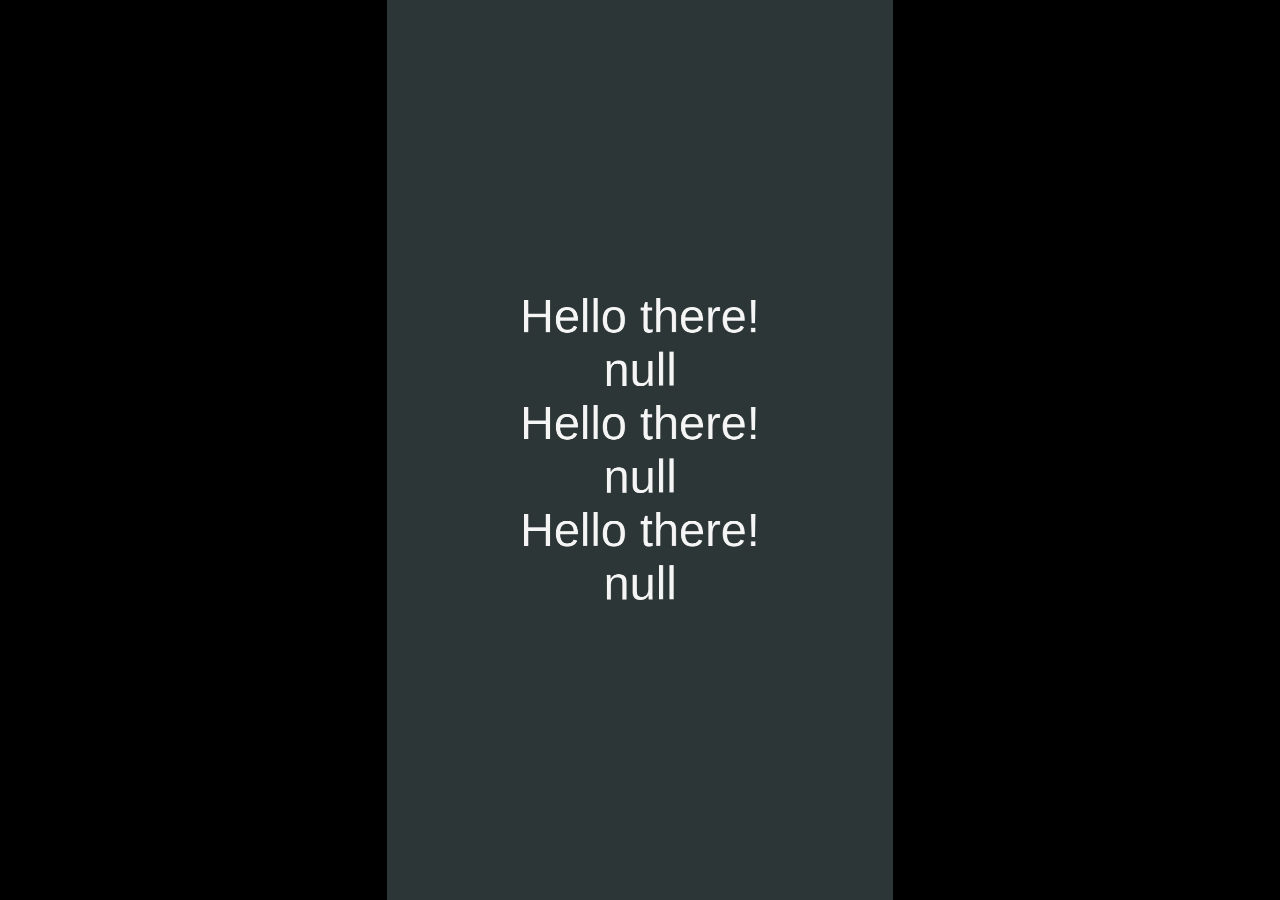
==== acc/index.html @ 7a758e50 "加速度サンプル" ====
<!doctype html>
<html>
    <head>
        <meta charset="utf-8">
        <meta name="viewport" content="initial-scale=1,maximum-scale=1,user-scalable=no,viewport-fit=cover">
        <meta name="apple-mobile-web-app-capable" content="yes">
        
        <meta name="apple-mobile-web-app-status-bar-style" content="black-translucent">
        <link rel="apple-touch-icon" href="noodl-app.png">
        <title>Noodl Viewer</title>
        <style type="text/css">body,html{width:100%;height:100%;border:0;padding:0;margin:0;background-color:#000;position:fixed;cursor:default;-webkit-touch-callout:none;-webkit-user-select:none;-khtml-user-select:none;-moz-user-select:none;-ms-user-select:none;user-select:none}#loading{position:fixed;width:100%;top:50%;-webkit-transform:translate(0,-50%);-moz-transform:translate(0,-50%);-ms-transform:translate(0,-50%);-o-transform:translate(0,-50%);transform:translate(0,-50%)}#loading>img{margin:0 auto;display:block;width:50%;max-width:300px}.spinner{margin:40px auto 0;width:70px;text-align:center}.spinner>div{width:18px;height:18px;background-color:#fff;border-radius:100%;display:inline-block;-webkit-animation:bouncedelay 1.4s infinite ease-in-out;animation:bouncedelay 1.4s infinite ease-in-out;-webkit-animation-fill-mode:both;animation-fill-mode:both}.spinner .bounce1{-webkit-animation-delay:-.32s;animation-delay:-.32s}.spinner .bounce2{-webkit-animation-delay:-.16s;animation-delay:-.16s}@-webkit-keyframes bouncedelay{0%,100%,80%{-webkit-transform:scale(0)}40%{-webkit-transform:scale(.8)}}@keyframes bouncedelay{0%,100%,80%{transform:scale(0);-webkit-transform:scale(0)}40%{transform:scale(1);-webkit-transform:scale(.8)}}</style><script type="text/javascript">
            window.__noodl_modules = [];
            window.Noodl = {
                defineModule:function(m) {
                    window.__noodl_modules.push(m);
                }                
            }
        </script>
        

        


    </head>
    <body>
        <div id="loading">
            <img src="[data-uri]">
            <div class="spinner">
                <div class="bounce1"></div>
                <div class="bounce2"></div>
                <div class="bounce3"></div>
            </div>
        </div>
        <script src="noodlviewer.min.js"></script>
<script>!function(){"use strict";function e(e){var t=document.createElement("div");t.style.color="#ffffff",t.style.textAlign="center",t.style.paddingTop="20px",t.innerHTML=e,document.body.appendChild(t)}var t=window.Application;try{var n=new t({runStandalone:!0});n.addErrorHandler(e),n.context.eventEmitter.once("frameEnd",function(){if(document.getElementById){var e=document.getElementById("loading");document.body.removeChild(e)}}),n.setData({"settings":{"devices":"Default Device","Default Device.fillMode":"aspectFit","Default Device.canvasWidth":1080,"Default Device.canvasHeight":1920},"components":[{"name":"/Main","nodes":[{"id":"2d3ccd33-f1ef-2dc5-3e1a-ca9d61cd222b","type":"Group","parameters":{"fill":"parent"},"ports":[],"children":[{"id":"fa90ea16-1232-0437-deea-5dd6263d8247","type":"Rectangle","parameters":{"color":"#2D3636"},"ports":[],"children":[]},{"id":"e57868ac-82ff-9735-61e5-9eb823f1995c","type":"Stack Layout","parameters":{"sizeMode":"childHeight","alignY":"center"},"ports":[],"children":[{"id":"0b470ee8-8501-0983-eece-270236b657bb","type":"Text","parameters":{"alignX":"center","alignY":"center","text":"Hello there!","fontSize":100,"color":"#F5F5F5","sizeMode":"childSize","fontFamily":"Arial"},"ports":[],"children":[]},{"id":"189062e3-73dc-05ee-617c-55a3c2f1cc31","type":"Text","parameters":{"alignX":"center","alignY":"center","text":"Hello there!","fontSize":100,"color":"#F5F5F5","sizeMode":"childSize","fontFamily":"Arial"},"ports":[],"children":[]},{"id":"6fda2a38-0b2f-8f5c-e54f-5413524e9f55","type":"Text","parameters":{"alignX":"center","alignY":"center","text":"Hello there!","fontSize":100,"color":"#F5F5F5","sizeMode":"childSize","fontFamily":"Arial"},"ports":[],"children":[]},{"id":"a166dc61-a845-0c06-254a-99fe38d02674","type":"Text","parameters":{"alignX":"center","alignY":"center","text":"Hello there!","fontSize":100,"color":"#F5F5F5","sizeMode":"childSize","fontFamily":"Arial"},"ports":[],"children":[]},{"id":"f8f9e6f1-610f-4782-4e62-f105ba6de8c8","type":"Text","parameters":{"alignX":"center","alignY":"center","text":"Hello there!","fontSize":100,"color":"#F5F5F5","sizeMode":"childSize","fontFamily":"Arial"},"ports":[],"children":[]},{"id":"76982b42-3c1f-ffe6-d8c8-0ec03ee951f8","type":"Text","parameters":{"alignX":"center","alignY":"center","text":"Hello there!","fontSize":100,"color":"#F5F5F5","sizeMode":"childSize","fontFamily":"Arial"},"ports":[],"children":[]}]}]},{"id":"0fd97f42-b4e1-d5d2-78eb-373588eaec56","type":"/Utils/Device Accelorameter","parameters":{},"ports":[],"children":[]}],"connections":[{"sourceId":"0fd97f42-b4e1-d5d2-78eb-373588eaec56","sourcePort":"x_acceleration","targetId":"0b470ee8-8501-0983-eece-270236b657bb","targetPort":"text"},{"sourceId":"0fd97f42-b4e1-d5d2-78eb-373588eaec56","sourcePort":"x_orientation","targetId":"189062e3-73dc-05ee-617c-55a3c2f1cc31","targetPort":"text"},{"sourceId":"0fd97f42-b4e1-d5d2-78eb-373588eaec56","sourcePort":"y_acceleration","targetId":"6fda2a38-0b2f-8f5c-e54f-5413524e9f55","targetPort":"text"},{"sourceId":"0fd97f42-b4e1-d5d2-78eb-373588eaec56","sourcePort":"y_orientation","targetId":"a166dc61-a845-0c06-254a-99fe38d02674","targetPort":"text"},{"sourceId":"0fd97f42-b4e1-d5d2-78eb-373588eaec56","sourcePort":"z_acceleration","targetId":"f8f9e6f1-610f-4782-4e62-f105ba6de8c8","targetPort":"text"},{"sourceId":"0fd97f42-b4e1-d5d2-78eb-373588eaec56","sourcePort":"z_orientation","targetId":"76982b42-3c1f-ffe6-d8c8-0ec03ee951f8","targetPort":"text"}],"ports":[],"roots":["2d3ccd33-f1ef-2dc5-3e1a-ca9d61cd222b"]},{"name":"/Utils/Device Accelorameter","nodes":[{"id":"a83cd319-2cc1-ed2e-00ba-78a13db4b440","type":"Javascript2","parameters":{"code":"define({\n    outputs: {\n        xRotation: \"number\",\n        yRotation: \"number\",\n        zRotation: \"number\",\n        xAcceleration: \"number\",\n        yAcceleration: \"number\",\n        zAcceleration: \"number\"\n    },\n    setup: function(i, o) {\n        \n        var self = this;\n        \n        window.addEventListener(\"devicemotion\", handleMotion, true);\n        \n        window.addEventListener(\"deviceorientation\", function(event){\n            \n            //var absolute = event.absolute;\n            o.zRotation = event.alpha;\n            o.xRotation = event.beta;\n            o.yRotation = event.gamma;\n            console.log(o.zRotation);\n            self.flagOutputDirty(\"xRotation\");\n            self.flagOutputDirty(\"yRotation\");\n            self.flagOutputDirty(\"zRotation\");\n        }, true);  \n\n        \n        function handleMotion(event) {\n            \n            o.xAcceleration = event.acceleration.x;\n            o.yAcceleration = event.acceleration.y; \n            o.zAcceleration = event.acceleration.z;\n        }\n        \n    },\n    run: function(inputs, outputs) {\n\n    }\n});"},"ports":[{"name":"code","displayName":"Code","group":"Code","plug":"input","type":{"name":"string","allowEditOnly":true,"codeeditor":"javascript"},"default":"define({\n    inputs: {\n        inputValue: \"number\"\n    },\n    outputs: {\n        outputValue: \"number\"\n    },\n    destroy: function(inputs, outputs) {\n\n    },\n    setup: function(inputs, outputs) {\n\n    },\n    run: function(inputs, outputs, changedInputs) {\n\n    }\n});","index":1},{"name":"xRotation","type":{"name":"number"},"plug":"output","group":"Outputs","index":2},{"name":"yRotation","type":{"name":"number"},"plug":"output","group":"Outputs","index":3},{"name":"zRotation","type":{"name":"number"},"plug":"output","group":"Outputs","index":4},{"name":"xAcceleration","type":{"name":"number"},"plug":"output","group":"Outputs","index":5},{"name":"yAcceleration","type":{"name":"number"},"plug":"output","group":"Outputs","index":6},{"name":"zAcceleration","type":{"name":"number"},"plug":"output","group":"Outputs","index":7}],"children":[]},{"id":"03ebb753-7472-1d85-cbf8-b5bbe58d1412","type":"Component Outputs","parameters":{},"ports":[{"name":"x_orientation","plug":"input","type":{"name":"*"},"index":1},{"name":"y_orientation","plug":"input","type":{"name":"*"},"index":2},{"name":"z_orientation","plug":"input","type":{"name":"*"},"index":3},{"name":"x_acceleration","plug":"input","type":{"name":"*"},"index":4},{"name":"y_acceleration","plug":"input","type":{"name":"*"},"index":5},{"name":"z_acceleration","plug":"input","type":{"name":"*"},"index":6}],"children":[]}],"connections":[{"sourceId":"a83cd319-2cc1-ed2e-00ba-78a13db4b440","sourcePort":"xRotation","targetId":"03ebb753-7472-1d85-cbf8-b5bbe58d1412","targetPort":"x_orientation"},{"sourceId":"a83cd319-2cc1-ed2e-00ba-78a13db4b440","sourcePort":"yRotation","targetId":"03ebb753-7472-1d85-cbf8-b5bbe58d1412","targetPort":"y_orientation"},{"sourceId":"a83cd319-2cc1-ed2e-00ba-78a13db4b440","sourcePort":"zRotation","targetId":"03ebb753-7472-1d85-cbf8-b5bbe58d1412","targetPort":"z_orientation"},{"sourceId":"a83cd319-2cc1-ed2e-00ba-78a13db4b440","sourcePort":"xAcceleration","targetId":"03ebb753-7472-1d85-cbf8-b5bbe58d1412","targetPort":"x_acceleration"},{"sourceId":"a83cd319-2cc1-ed2e-00ba-78a13db4b440","sourcePort":"yAcceleration","targetId":"03ebb753-7472-1d85-cbf8-b5bbe58d1412","targetPort":"y_acceleration"},{"sourceId":"a83cd319-2cc1-ed2e-00ba-78a13db4b440","sourcePort":"zAcceleration","targetId":"03ebb753-7472-1d85-cbf8-b5bbe58d1412","targetPort":"z_acceleration"}],"ports":[{"name":"x_acceleration","type":{"name":"number"},"plug":"output"},{"name":"x_orientation","type":{"name":"number"},"plug":"output"},{"name":"y_acceleration","type":{"name":"number"},"plug":"output"},{"name":"y_orientation","type":{"name":"number"},"plug":"output"},{"name":"z_acceleration","type":{"name":"number"},"plug":"output"},{"name":"z_orientation","type":{"name":"number"},"plug":"output"}],"roots":[]}],"rootComponent":"/Main","rootNode":"2d3ccd33-f1ef-2dc5-3e1a-ca9d61cd222b"})}catch(t){throw e(t.message),t}}();</script>
    </body>
</html>
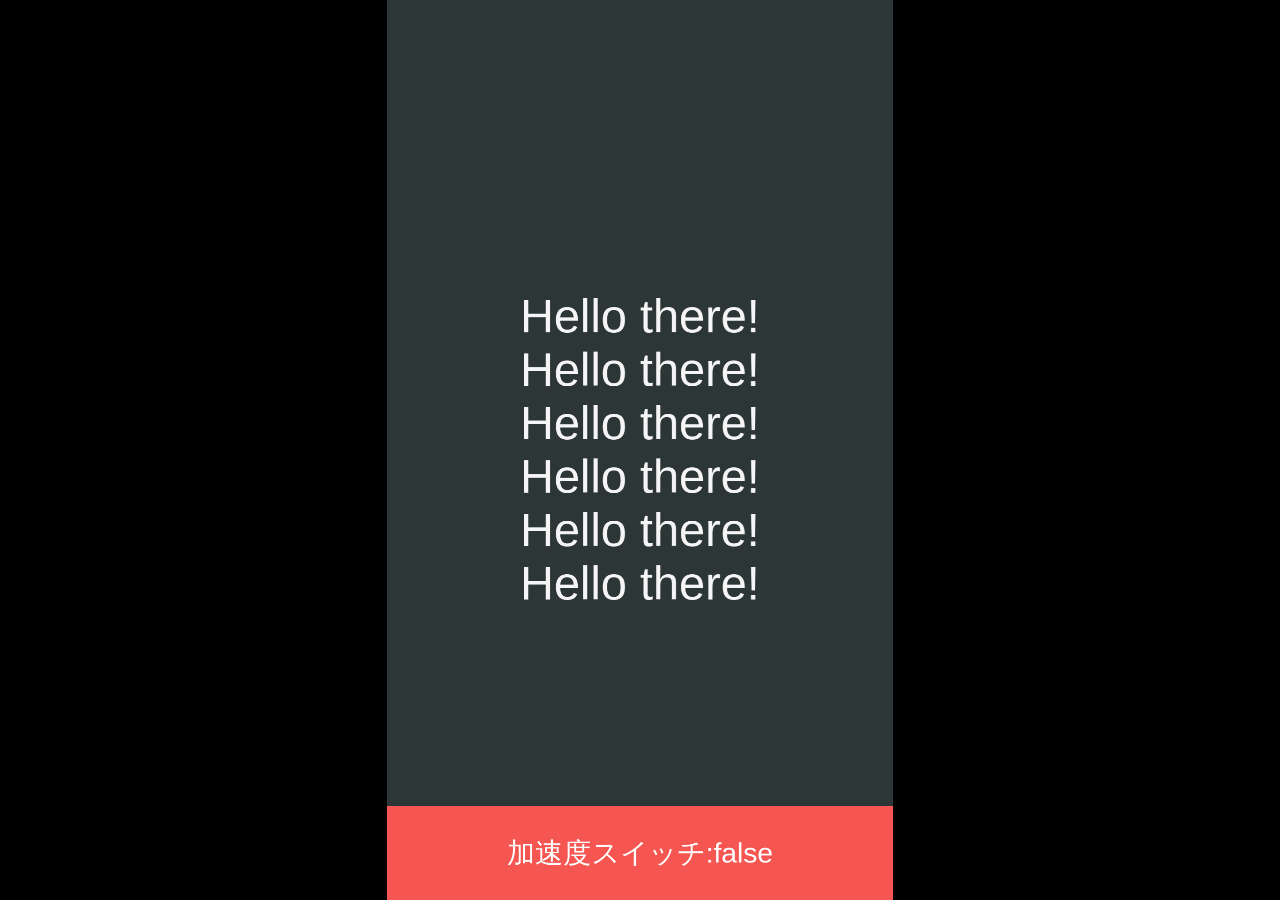
==== commit ef0be0ee: "加速度サンプル" ====
--- a/acc/index.html
+++ b/acc/index.html
@@ -32,6 +32,6 @@
             </div>
         </div>
         <script src="noodlviewer.min.js"></script>
-<script>!function(){"use strict";function e(e){var t=document.createElement("div");t.style.color="#ffffff",t.style.textAlign="center",t.style.paddingTop="20px",t.innerHTML=e,document.body.appendChild(t)}var t=window.Application;try{var n=new t({runStandalone:!0});n.addErrorHandler(e),n.context.eventEmitter.once("frameEnd",function(){if(document.getElementById){var e=document.getElementById("loading");document.body.removeChild(e)}}),n.setData({"settings":{"devices":"Default Device","Default Device.fillMode":"aspectFit","Default Device.canvasWidth":1080,"Default Device.canvasHeight":1920},"components":[{"name":"/Main","nodes":[{"id":"2d3ccd33-f1ef-2dc5-3e1a-ca9d61cd222b","type":"Group","parameters":{"fill":"parent"},"ports":[],"children":[{"id":"fa90ea16-1232-0437-deea-5dd6263d8247","type":"Rectangle","parameters":{"color":"#2D3636"},"ports":[],"children":[]},{"id":"e57868ac-82ff-9735-61e5-9eb823f1995c","type":"Stack Layout","parameters":{"sizeMode":"childHeight","alignY":"center"},"ports":[],"children":[{"id":"0b470ee8-8501-0983-eece-270236b657bb","type":"Text","parameters":{"alignX":"center","alignY":"center","text":"Hello there!","fontSize":100,"color":"#F5F5F5","sizeMode":"childSize","fontFamily":"Arial"},"ports":[],"children":[]},{"id":"189062e3-73dc-05ee-617c-55a3c2f1cc31","type":"Text","parameters":{"alignX":"center","alignY":"center","text":"Hello there!","fontSize":100,"color":"#F5F5F5","sizeMode":"childSize","fontFamily":"Arial"},"ports":[],"children":[]},{"id":"6fda2a38-0b2f-8f5c-e54f-5413524e9f55","type":"Text","parameters":{"alignX":"center","alignY":"center","text":"Hello there!","fontSize":100,"color":"#F5F5F5","sizeMode":"childSize","fontFamily":"Arial"},"ports":[],"children":[]},{"id":"a166dc61-a845-0c06-254a-99fe38d02674","type":"Text","parameters":{"alignX":"center","alignY":"center","text":"Hello there!","fontSize":100,"color":"#F5F5F5","sizeMode":"childSize","fontFamily":"Arial"},"ports":[],"children":[]},{"id":"f8f9e6f1-610f-4782-4e62-f105ba6de8c8","type":"Text","parameters":{"alignX":"center","alignY":"center","text":"Hello there!","fontSize":100,"color":"#F5F5F5","sizeMode":"childSize","fontFamily":"Arial"},"ports":[],"children":[]},{"id":"76982b42-3c1f-ffe6-d8c8-0ec03ee951f8","type":"Text","parameters":{"alignX":"center","alignY":"center","text":"Hello there!","fontSize":100,"color":"#F5F5F5","sizeMode":"childSize","fontFamily":"Arial"},"ports":[],"children":[]}]}]},{"id":"0fd97f42-b4e1-d5d2-78eb-373588eaec56","type":"/Utils/Device Accelorameter","parameters":{},"ports":[],"children":[]}],"connections":[{"sourceId":"0fd97f42-b4e1-d5d2-78eb-373588eaec56","sourcePort":"x_acceleration","targetId":"0b470ee8-8501-0983-eece-270236b657bb","targetPort":"text"},{"sourceId":"0fd97f42-b4e1-d5d2-78eb-373588eaec56","sourcePort":"x_orientation","targetId":"189062e3-73dc-05ee-617c-55a3c2f1cc31","targetPort":"text"},{"sourceId":"0fd97f42-b4e1-d5d2-78eb-373588eaec56","sourcePort":"y_acceleration","targetId":"6fda2a38-0b2f-8f5c-e54f-5413524e9f55","targetPort":"text"},{"sourceId":"0fd97f42-b4e1-d5d2-78eb-373588eaec56","sourcePort":"y_orientation","targetId":"a166dc61-a845-0c06-254a-99fe38d02674","targetPort":"text"},{"sourceId":"0fd97f42-b4e1-d5d2-78eb-373588eaec56","sourcePort":"z_acceleration","targetId":"f8f9e6f1-610f-4782-4e62-f105ba6de8c8","targetPort":"text"},{"sourceId":"0fd97f42-b4e1-d5d2-78eb-373588eaec56","sourcePort":"z_orientation","targetId":"76982b42-3c1f-ffe6-d8c8-0ec03ee951f8","targetPort":"text"}],"ports":[],"roots":["2d3ccd33-f1ef-2dc5-3e1a-ca9d61cd222b"]},{"name":"/Utils/Device Accelorameter","nodes":[{"id":"a83cd319-2cc1-ed2e-00ba-78a13db4b440","type":"Javascript2","parameters":{"code":"define({\n    outputs: {\n        xRotation: \"number\",\n        yRotation: \"number\",\n        zRotation: \"number\",\n        xAcceleration: \"number\",\n        yAcceleration: \"number\",\n        zAcceleration: \"number\"\n    },\n    setup: function(i, o) {\n        \n        var self = this;\n        \n        window.addEventListener(\"devicemotion\", handleMotion, true);\n        \n        window.addEventListener(\"deviceorientation\", function(event){\n            \n            //var absolute = event.absolute;\n            o.zRotation = event.alpha;\n            o.xRotation = event.beta;\n            o.yRotation = event.gamma;\n            console.log(o.zRotation);\n            self.flagOutputDirty(\"xRotation\");\n            self.flagOutputDirty(\"yRotation\");\n            self.flagOutputDirty(\"zRotation\");\n        }, true);  \n\n        \n        function handleMotion(event) {\n            \n            o.xAcceleration = event.acceleration.x;\n            o.yAcceleration = event.acceleration.y; \n            o.zAcceleration = event.acceleration.z;\n        }\n        \n    },\n    run: function(inputs, outputs) {\n\n    }\n});"},"ports":[{"name":"code","displayName":"Code","group":"Code","plug":"input","type":{"name":"string","allowEditOnly":true,"codeeditor":"javascript"},"default":"define({\n    inputs: {\n        inputValue: \"number\"\n    },\n    outputs: {\n        outputValue: \"number\"\n    },\n    destroy: function(inputs, outputs) {\n\n    },\n    setup: function(inputs, outputs) {\n\n    },\n    run: function(inputs, outputs, changedInputs) {\n\n    }\n});","index":1},{"name":"xRotation","type":{"name":"number"},"plug":"output","group":"Outputs","index":2},{"name":"yRotation","type":{"name":"number"},"plug":"output","group":"Outputs","index":3},{"name":"zRotation","type":{"name":"number"},"plug":"output","group":"Outputs","index":4},{"name":"xAcceleration","type":{"name":"number"},"plug":"output","group":"Outputs","index":5},{"name":"yAcceleration","type":{"name":"number"},"plug":"output","group":"Outputs","index":6},{"name":"zAcceleration","type":{"name":"number"},"plug":"output","group":"Outputs","index":7}],"children":[]},{"id":"03ebb753-7472-1d85-cbf8-b5bbe58d1412","type":"Component Outputs","parameters":{},"ports":[{"name":"x_orientation","plug":"input","type":{"name":"*"},"index":1},{"name":"y_orientation","plug":"input","type":{"name":"*"},"index":2},{"name":"z_orientation","plug":"input","type":{"name":"*"},"index":3},{"name":"x_acceleration","plug":"input","type":{"name":"*"},"index":4},{"name":"y_acceleration","plug":"input","type":{"name":"*"},"index":5},{"name":"z_acceleration","plug":"input","type":{"name":"*"},"index":6}],"children":[]}],"connections":[{"sourceId":"a83cd319-2cc1-ed2e-00ba-78a13db4b440","sourcePort":"xRotation","targetId":"03ebb753-7472-1d85-cbf8-b5bbe58d1412","targetPort":"x_orientation"},{"sourceId":"a83cd319-2cc1-ed2e-00ba-78a13db4b440","sourcePort":"yRotation","targetId":"03ebb753-7472-1d85-cbf8-b5bbe58d1412","targetPort":"y_orientation"},{"sourceId":"a83cd319-2cc1-ed2e-00ba-78a13db4b440","sourcePort":"zRotation","targetId":"03ebb753-7472-1d85-cbf8-b5bbe58d1412","targetPort":"z_orientation"},{"sourceId":"a83cd319-2cc1-ed2e-00ba-78a13db4b440","sourcePort":"xAcceleration","targetId":"03ebb753-7472-1d85-cbf8-b5bbe58d1412","targetPort":"x_acceleration"},{"sourceId":"a83cd319-2cc1-ed2e-00ba-78a13db4b440","sourcePort":"yAcceleration","targetId":"03ebb753-7472-1d85-cbf8-b5bbe58d1412","targetPort":"y_acceleration"},{"sourceId":"a83cd319-2cc1-ed2e-00ba-78a13db4b440","sourcePort":"zAcceleration","targetId":"03ebb753-7472-1d85-cbf8-b5bbe58d1412","targetPort":"z_acceleration"}],"ports":[{"name":"x_acceleration","type":{"name":"number"},"plug":"output"},{"name":"x_orientation","type":{"name":"number"},"plug":"output"},{"name":"y_acceleration","type":{"name":"number"},"plug":"output"},{"name":"y_orientation","type":{"name":"number"},"plug":"output"},{"name":"z_acceleration","type":{"name":"number"},"plug":"output"},{"name":"z_orientation","type":{"name":"number"},"plug":"output"}],"roots":[]}],"rootComponent":"/Main","rootNode":"2d3ccd33-f1ef-2dc5-3e1a-ca9d61cd222b"})}catch(t){throw e(t.message),t}}();</script>
+<script>!function(){"use strict";function e(e){var t=document.createElement("div");t.style.color="#ffffff",t.style.textAlign="center",t.style.paddingTop="20px",t.innerHTML=e,document.body.appendChild(t)}var t=window.Application;try{var n=new t({runStandalone:!0});n.addErrorHandler(e),n.context.eventEmitter.once("frameEnd",function(){if(document.getElementById){var e=document.getElementById("loading");document.body.removeChild(e)}}),n.setData({"settings":{"devices":"Default Device","Default Device.fillMode":"aspectFit","Default Device.canvasWidth":1080,"Default Device.canvasHeight":1920},"components":[{"name":"/Main","nodes":[{"id":"2d3ccd33-f1ef-2dc5-3e1a-ca9d61cd222b","type":"Group","parameters":{"fill":"parent"},"ports":[],"children":[{"id":"fa90ea16-1232-0437-deea-5dd6263d8247","type":"Rectangle","parameters":{"color":"#2D3636"},"ports":[],"children":[]},{"id":"e57868ac-82ff-9735-61e5-9eb823f1995c","type":"Stack Layout","parameters":{"sizeMode":"childHeight","alignY":"center"},"ports":[],"children":[{"id":"0b470ee8-8501-0983-eece-270236b657bb","type":"Text","parameters":{"alignX":"center","alignY":"center","text":"Hello there!","fontSize":100,"color":"#F5F5F5","sizeMode":"childSize","fontFamily":"Arial"},"ports":[],"children":[]},{"id":"189062e3-73dc-05ee-617c-55a3c2f1cc31","type":"Text","parameters":{"alignX":"center","alignY":"center","text":"Hello there!","fontSize":100,"color":"#F5F5F5","sizeMode":"childSize","fontFamily":"Arial"},"ports":[],"children":[]},{"id":"6fda2a38-0b2f-8f5c-e54f-5413524e9f55","type":"Text","parameters":{"alignX":"center","alignY":"center","text":"Hello there!","fontSize":100,"color":"#F5F5F5","sizeMode":"childSize","fontFamily":"Arial"},"ports":[],"children":[]},{"id":"a166dc61-a845-0c06-254a-99fe38d02674","type":"Text","parameters":{"alignX":"center","alignY":"center","text":"Hello there!","fontSize":100,"color":"#F5F5F5","sizeMode":"childSize","fontFamily":"Arial"},"ports":[],"children":[]},{"id":"f8f9e6f1-610f-4782-4e62-f105ba6de8c8","type":"Text","parameters":{"alignX":"center","alignY":"center","text":"Hello there!","fontSize":100,"color":"#F5F5F5","sizeMode":"childSize","fontFamily":"Arial"},"ports":[],"children":[]},{"id":"76982b42-3c1f-ffe6-d8c8-0ec03ee951f8","type":"Text","parameters":{"alignX":"center","alignY":"center","text":"Hello there!","fontSize":100,"color":"#F5F5F5","sizeMode":"childSize","fontFamily":"Arial"},"ports":[],"children":[]}]},{"id":"e6722b48-4642-3c83-931d-824f055e4aba","type":"Group","version":2,"parameters":{"width":{"value":100,"unit":"%"},"height":{"value":200,"unit":"px"},"alignY":"bottom"},"ports":[],"children":[{"id":"020dd8a7-13ae-70cc-dd9f-8dffc189e581","type":"Rectangle","parameters":{"color":"#F55651"},"ports":[],"children":[]},{"id":"ed101efe-bd9c-8dc2-f8ed-2d7c3789f6dc","type":"Text","version":2,"parameters":{"alignX":"center","alignY":"center","fontSize":60},"ports":[],"children":[]}]}]},{"id":"0fd97f42-b4e1-d5d2-78eb-373588eaec56","type":"/Utils/Device Accelorameter","parameters":{},"ports":[],"children":[]},{"id":"dc80badd-6326-a6d6-ace9-9d75acf0fc1a","type":"String Format","parameters":{"format":"加速度スイッチ:{boolean}"},"ports":[{"name":"boolean","type":"*","plug":"input","index":2}],"children":[]}],"connections":[{"sourceId":"0fd97f42-b4e1-d5d2-78eb-373588eaec56","sourcePort":"x_acceleration","targetId":"0b470ee8-8501-0983-eece-270236b657bb","targetPort":"text"},{"sourceId":"0fd97f42-b4e1-d5d2-78eb-373588eaec56","sourcePort":"x_orientation","targetId":"189062e3-73dc-05ee-617c-55a3c2f1cc31","targetPort":"text"},{"sourceId":"0fd97f42-b4e1-d5d2-78eb-373588eaec56","sourcePort":"y_acceleration","targetId":"6fda2a38-0b2f-8f5c-e54f-5413524e9f55","targetPort":"text"},{"sourceId":"0fd97f42-b4e1-d5d2-78eb-373588eaec56","sourcePort":"y_orientation","targetId":"a166dc61-a845-0c06-254a-99fe38d02674","targetPort":"text"},{"sourceId":"0fd97f42-b4e1-d5d2-78eb-373588eaec56","sourcePort":"z_acceleration","targetId":"f8f9e6f1-610f-4782-4e62-f105ba6de8c8","targetPort":"text"},{"sourceId":"0fd97f42-b4e1-d5d2-78eb-373588eaec56","sourcePort":"z_orientation","targetId":"76982b42-3c1f-ffe6-d8c8-0ec03ee951f8","targetPort":"text"},{"sourceId":"e6722b48-4642-3c83-931d-824f055e4aba","sourcePort":"touch.tap","targetId":"0fd97f42-b4e1-d5d2-78eb-373588eaec56","targetPort":"tap"},{"sourceId":"0fd97f42-b4e1-d5d2-78eb-373588eaec56","sourcePort":"switch","targetId":"dc80badd-6326-a6d6-ace9-9d75acf0fc1a","targetPort":"boolean"},{"sourceId":"dc80badd-6326-a6d6-ace9-9d75acf0fc1a","sourcePort":"formatted","targetId":"ed101efe-bd9c-8dc2-f8ed-2d7c3789f6dc","targetPort":"text"}],"ports":[],"roots":["2d3ccd33-f1ef-2dc5-3e1a-ca9d61cd222b"]},{"name":"/Utils/Device Accelorameter","nodes":[{"id":"a83cd319-2cc1-ed2e-00ba-78a13db4b440","type":"Javascript2","parameters":{"code":"define({\n    \n    inputs: {\n        sw: \"boolean\"\n    },\n    \n    outputs: {\n        \n        xRotation: \"number\",\n        yRotation: \"number\",\n        zRotation: \"number\",\n        xAcceleration: \"number\",\n        yAcceleration: \"number\",\n        zAcceleration: \"number\"\n    },\n    setup: function(i, o) {\n        \n        \n        \n    },\n    run: function(i, o) {\n        \n    if(i.sw){\n        var self = this;\n        \n        window.addEventListener(\"devicemotion\", handleMotion, true);\n        \n        window.addEventListener(\"deviceorientation\", function(event){\n            \n            //var absolute = event.absolute;\n            o.zRotation = event.alpha;\n            o.xRotation = event.beta;\n            o.yRotation = event.gamma;\n            console.log(o.zRotation);\n            self.flagOutputDirty(\"xRotation\");\n            self.flagOutputDirty(\"yRotation\");\n            self.flagOutputDirty(\"zRotation\");\n        }, true);  \n\n    }\n    function handleMotion(event) {\n            \n            o.xAcceleration = event.acceleration.x;\n            o.yAcceleration = event.acceleration.y; \n            o.zAcceleration = event.acceleration.z;\n        }\n        \n        \n\n    }\n});"},"ports":[{"name":"code","displayName":"Code","group":"Code","plug":"input","type":{"name":"string","allowEditOnly":true,"codeeditor":"javascript"},"default":"define({\n    inputs: {\n        inputValue: \"number\"\n    },\n    outputs: {\n        outputValue: \"number\"\n    },\n    destroy: function(inputs, outputs) {\n\n    },\n    setup: function(inputs, outputs) {\n\n    },\n    run: function(inputs, outputs, changedInputs) {\n\n    }\n});","index":1},{"name":"sw","plug":"input","type":{"name":"boolean"},"group":"Inputs","index":2},{"name":"xRotation","type":{"name":"number"},"plug":"output","group":"Outputs","index":3},{"name":"yRotation","type":{"name":"number"},"plug":"output","group":"Outputs","index":4},{"name":"zRotation","type":{"name":"number"},"plug":"output","group":"Outputs","index":5},{"name":"xAcceleration","type":{"name":"number"},"plug":"output","group":"Outputs","index":6},{"name":"yAcceleration","type":{"name":"number"},"plug":"output","group":"Outputs","index":7},{"name":"zAcceleration","type":{"name":"number"},"plug":"output","group":"Outputs","index":8}],"children":[]},{"id":"03ebb753-7472-1d85-cbf8-b5bbe58d1412","type":"Component Outputs","parameters":{},"ports":[{"name":"x_orientation","plug":"input","type":{"name":"*"},"index":1},{"name":"y_orientation","plug":"input","type":{"name":"*"},"index":2},{"name":"z_orientation","plug":"input","type":{"name":"*"},"index":3},{"name":"x_acceleration","plug":"input","type":{"name":"*"},"index":4},{"name":"y_acceleration","plug":"input","type":{"name":"*"},"index":5},{"name":"z_acceleration","plug":"input","type":{"name":"*"},"index":6},{"name":"switch","plug":"input","type":{"name":"*"},"index":7}],"children":[]},{"id":"43ebf03d-2512-57b3-5d92-f1be6f7f0522","type":"Switch","parameters":{},"ports":[],"children":[]},{"id":"44487016-5871-9081-dd3d-59c84759ba2d","type":"Component Inputs","parameters":{},"ports":[{"name":"tap","plug":"output","type":{"name":"*"},"index":1}],"children":[]}],"connections":[{"sourceId":"a83cd319-2cc1-ed2e-00ba-78a13db4b440","sourcePort":"xRotation","targetId":"03ebb753-7472-1d85-cbf8-b5bbe58d1412","targetPort":"x_orientation"},{"sourceId":"a83cd319-2cc1-ed2e-00ba-78a13db4b440","sourcePort":"yRotation","targetId":"03ebb753-7472-1d85-cbf8-b5bbe58d1412","targetPort":"y_orientation"},{"sourceId":"a83cd319-2cc1-ed2e-00ba-78a13db4b440","sourcePort":"zRotation","targetId":"03ebb753-7472-1d85-cbf8-b5bbe58d1412","targetPort":"z_orientation"},{"sourceId":"a83cd319-2cc1-ed2e-00ba-78a13db4b440","sourcePort":"xAcceleration","targetId":"03ebb753-7472-1d85-cbf8-b5bbe58d1412","targetPort":"x_acceleration"},{"sourceId":"a83cd319-2cc1-ed2e-00ba-78a13db4b440","sourcePort":"yAcceleration","targetId":"03ebb753-7472-1d85-cbf8-b5bbe58d1412","targetPort":"y_acceleration"},{"sourceId":"a83cd319-2cc1-ed2e-00ba-78a13db4b440","sourcePort":"zAcceleration","targetId":"03ebb753-7472-1d85-cbf8-b5bbe58d1412","targetPort":"z_acceleration"},{"sourceId":"44487016-5871-9081-dd3d-59c84759ba2d","sourcePort":"tap","targetId":"43ebf03d-2512-57b3-5d92-f1be6f7f0522","targetPort":"flip"},{"sourceId":"43ebf03d-2512-57b3-5d92-f1be6f7f0522","sourcePort":"state","targetId":"a83cd319-2cc1-ed2e-00ba-78a13db4b440","targetPort":"sw"},{"sourceId":"43ebf03d-2512-57b3-5d92-f1be6f7f0522","sourcePort":"state","targetId":"03ebb753-7472-1d85-cbf8-b5bbe58d1412","targetPort":"switch"}],"ports":[{"name":"switch","type":"boolean","plug":"output"},{"name":"tap","type":{"name":"boolean","allowConnectionsOnly":true},"plug":"input"},{"name":"x_acceleration","type":{"name":"number"},"plug":"output"},{"name":"x_orientation","type":{"name":"number"},"plug":"output"},{"name":"y_acceleration","type":{"name":"number"},"plug":"output"},{"name":"y_orientation","type":{"name":"number"},"plug":"output"},{"name":"z_acceleration","type":{"name":"number"},"plug":"output"},{"name":"z_orientation","type":{"name":"number"},"plug":"output"}],"roots":[]}],"rootComponent":"/Main","rootNode":"2d3ccd33-f1ef-2dc5-3e1a-ca9d61cd222b"})}catch(t){throw e(t.message),t}}();</script>
     </body>
 </html>
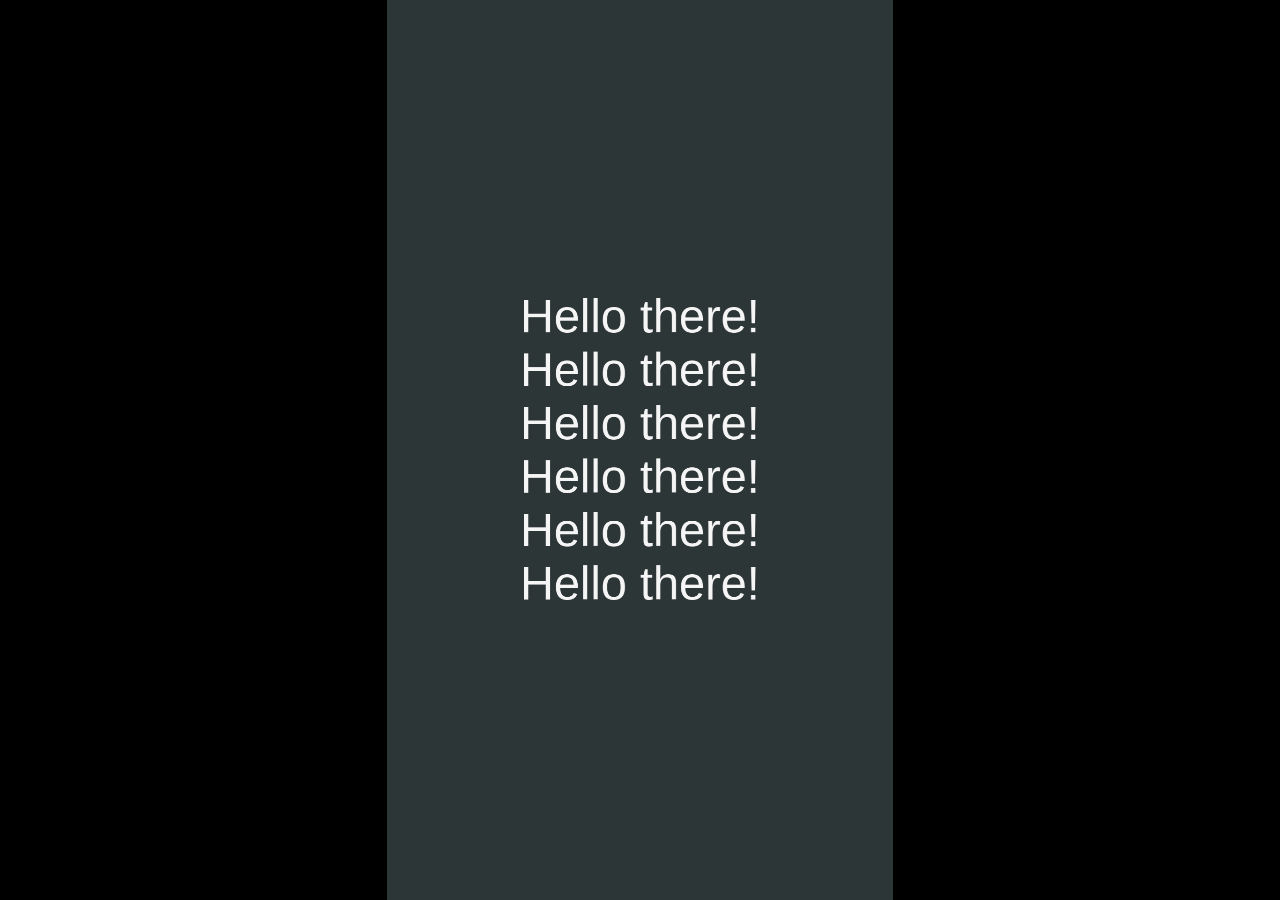
==== commit d4b3f927: "ios対応" ====
--- a/acc/index.html
+++ b/acc/index.html
@@ -32,6 +32,6 @@
             </div>
         </div>
         <script src="noodlviewer.min.js"></script>
-<script>!function(){"use strict";function e(e){var t=document.createElement("div");t.style.color="#ffffff",t.style.textAlign="center",t.style.paddingTop="20px",t.innerHTML=e,document.body.appendChild(t)}var t=window.Application;try{var n=new t({runStandalone:!0});n.addErrorHandler(e),n.context.eventEmitter.once("frameEnd",function(){if(document.getElementById){var e=document.getElementById("loading");document.body.removeChild(e)}}),n.setData({"settings":{"devices":"Default Device","Default Device.fillMode":"aspectFit","Default Device.canvasWidth":1080,"Default Device.canvasHeight":1920},"components":[{"name":"/Main","nodes":[{"id":"2d3ccd33-f1ef-2dc5-3e1a-ca9d61cd222b","type":"Group","parameters":{"fill":"parent"},"ports":[],"children":[{"id":"fa90ea16-1232-0437-deea-5dd6263d8247","type":"Rectangle","parameters":{"color":"#2D3636"},"ports":[],"children":[]},{"id":"e57868ac-82ff-9735-61e5-9eb823f1995c","type":"Stack Layout","parameters":{"sizeMode":"childHeight","alignY":"center"},"ports":[],"children":[{"id":"0b470ee8-8501-0983-eece-270236b657bb","type":"Text","parameters":{"alignX":"center","alignY":"center","text":"Hello there!","fontSize":100,"color":"#F5F5F5","sizeMode":"childSize","fontFamily":"Arial"},"ports":[],"children":[]},{"id":"189062e3-73dc-05ee-617c-55a3c2f1cc31","type":"Text","parameters":{"alignX":"center","alignY":"center","text":"Hello there!","fontSize":100,"color":"#F5F5F5","sizeMode":"childSize","fontFamily":"Arial"},"ports":[],"children":[]},{"id":"6fda2a38-0b2f-8f5c-e54f-5413524e9f55","type":"Text","parameters":{"alignX":"center","alignY":"center","text":"Hello there!","fontSize":100,"color":"#F5F5F5","sizeMode":"childSize","fontFamily":"Arial"},"ports":[],"children":[]},{"id":"a166dc61-a845-0c06-254a-99fe38d02674","type":"Text","parameters":{"alignX":"center","alignY":"center","text":"Hello there!","fontSize":100,"color":"#F5F5F5","sizeMode":"childSize","fontFamily":"Arial"},"ports":[],"children":[]},{"id":"f8f9e6f1-610f-4782-4e62-f105ba6de8c8","type":"Text","parameters":{"alignX":"center","alignY":"center","text":"Hello there!","fontSize":100,"color":"#F5F5F5","sizeMode":"childSize","fontFamily":"Arial"},"ports":[],"children":[]},{"id":"76982b42-3c1f-ffe6-d8c8-0ec03ee951f8","type":"Text","parameters":{"alignX":"center","alignY":"center","text":"Hello there!","fontSize":100,"color":"#F5F5F5","sizeMode":"childSize","fontFamily":"Arial"},"ports":[],"children":[]}]},{"id":"e6722b48-4642-3c83-931d-824f055e4aba","type":"Group","version":2,"parameters":{"width":{"value":100,"unit":"%"},"height":{"value":200,"unit":"px"},"alignY":"bottom"},"ports":[],"children":[{"id":"020dd8a7-13ae-70cc-dd9f-8dffc189e581","type":"Rectangle","parameters":{"color":"#F55651"},"ports":[],"children":[]},{"id":"ed101efe-bd9c-8dc2-f8ed-2d7c3789f6dc","type":"Text","version":2,"parameters":{"alignX":"center","alignY":"center","fontSize":60},"ports":[],"children":[]}]}]},{"id":"0fd97f42-b4e1-d5d2-78eb-373588eaec56","type":"/Utils/Device Accelorameter","parameters":{},"ports":[],"children":[]},{"id":"dc80badd-6326-a6d6-ace9-9d75acf0fc1a","type":"String Format","parameters":{"format":"加速度スイッチ:{boolean}"},"ports":[{"name":"boolean","type":"*","plug":"input","index":2}],"children":[]}],"connections":[{"sourceId":"0fd97f42-b4e1-d5d2-78eb-373588eaec56","sourcePort":"x_acceleration","targetId":"0b470ee8-8501-0983-eece-270236b657bb","targetPort":"text"},{"sourceId":"0fd97f42-b4e1-d5d2-78eb-373588eaec56","sourcePort":"x_orientation","targetId":"189062e3-73dc-05ee-617c-55a3c2f1cc31","targetPort":"text"},{"sourceId":"0fd97f42-b4e1-d5d2-78eb-373588eaec56","sourcePort":"y_acceleration","targetId":"6fda2a38-0b2f-8f5c-e54f-5413524e9f55","targetPort":"text"},{"sourceId":"0fd97f42-b4e1-d5d2-78eb-373588eaec56","sourcePort":"y_orientation","targetId":"a166dc61-a845-0c06-254a-99fe38d02674","targetPort":"text"},{"sourceId":"0fd97f42-b4e1-d5d2-78eb-373588eaec56","sourcePort":"z_acceleration","targetId":"f8f9e6f1-610f-4782-4e62-f105ba6de8c8","targetPort":"text"},{"sourceId":"0fd97f42-b4e1-d5d2-78eb-373588eaec56","sourcePort":"z_orientation","targetId":"76982b42-3c1f-ffe6-d8c8-0ec03ee951f8","targetPort":"text"},{"sourceId":"e6722b48-4642-3c83-931d-824f055e4aba","sourcePort":"touch.tap","targetId":"0fd97f42-b4e1-d5d2-78eb-373588eaec56","targetPort":"tap"},{"sourceId":"0fd97f42-b4e1-d5d2-78eb-373588eaec56","sourcePort":"switch","targetId":"dc80badd-6326-a6d6-ace9-9d75acf0fc1a","targetPort":"boolean"},{"sourceId":"dc80badd-6326-a6d6-ace9-9d75acf0fc1a","sourcePort":"formatted","targetId":"ed101efe-bd9c-8dc2-f8ed-2d7c3789f6dc","targetPort":"text"}],"ports":[],"roots":["2d3ccd33-f1ef-2dc5-3e1a-ca9d61cd222b"]},{"name":"/Utils/Device Accelorameter","nodes":[{"id":"a83cd319-2cc1-ed2e-00ba-78a13db4b440","type":"Javascript2","parameters":{"code":"define({\n    \n    inputs: {\n        sw: \"boolean\"\n    },\n    \n    outputs: {\n        \n        xRotation: \"number\",\n        yRotation: \"number\",\n        zRotation: \"number\",\n        xAcceleration: \"number\",\n        yAcceleration: \"number\",\n        zAcceleration: \"number\"\n    },\n    setup: function(i, o) {\n        \n        \n        \n    },\n    run: function(i, o) {\n        \n    if(i.sw){\n        var self = this;\n        \n        window.addEventListener(\"devicemotion\", handleMotion, true);\n        \n        window.addEventListener(\"deviceorientation\", function(event){\n            \n            //var absolute = event.absolute;\n            o.zRotation = event.alpha;\n            o.xRotation = event.beta;\n            o.yRotation = event.gamma;\n            console.log(o.zRotation);\n            self.flagOutputDirty(\"xRotation\");\n            self.flagOutputDirty(\"yRotation\");\n            self.flagOutputDirty(\"zRotation\");\n        }, true);  \n\n    }\n    function handleMotion(event) {\n            \n            o.xAcceleration = event.acceleration.x;\n            o.yAcceleration = event.acceleration.y; \n            o.zAcceleration = event.acceleration.z;\n        }\n        \n        \n\n    }\n});"},"ports":[{"name":"code","displayName":"Code","group":"Code","plug":"input","type":{"name":"string","allowEditOnly":true,"codeeditor":"javascript"},"default":"define({\n    inputs: {\n        inputValue: \"number\"\n    },\n    outputs: {\n        outputValue: \"number\"\n    },\n    destroy: function(inputs, outputs) {\n\n    },\n    setup: function(inputs, outputs) {\n\n    },\n    run: function(inputs, outputs, changedInputs) {\n\n    }\n});","index":1},{"name":"sw","plug":"input","type":{"name":"boolean"},"group":"Inputs","index":2},{"name":"xRotation","type":{"name":"number"},"plug":"output","group":"Outputs","index":3},{"name":"yRotation","type":{"name":"number"},"plug":"output","group":"Outputs","index":4},{"name":"zRotation","type":{"name":"number"},"plug":"output","group":"Outputs","index":5},{"name":"xAcceleration","type":{"name":"number"},"plug":"output","group":"Outputs","index":6},{"name":"yAcceleration","type":{"name":"number"},"plug":"output","group":"Outputs","index":7},{"name":"zAcceleration","type":{"name":"number"},"plug":"output","group":"Outputs","index":8}],"children":[]},{"id":"03ebb753-7472-1d85-cbf8-b5bbe58d1412","type":"Component Outputs","parameters":{},"ports":[{"name":"x_orientation","plug":"input","type":{"name":"*"},"index":1},{"name":"y_orientation","plug":"input","type":{"name":"*"},"index":2},{"name":"z_orientation","plug":"input","type":{"name":"*"},"index":3},{"name":"x_acceleration","plug":"input","type":{"name":"*"},"index":4},{"name":"y_acceleration","plug":"input","type":{"name":"*"},"index":5},{"name":"z_acceleration","plug":"input","type":{"name":"*"},"index":6},{"name":"switch","plug":"input","type":{"name":"*"},"index":7}],"children":[]},{"id":"43ebf03d-2512-57b3-5d92-f1be6f7f0522","type":"Switch","parameters":{},"ports":[],"children":[]},{"id":"44487016-5871-9081-dd3d-59c84759ba2d","type":"Component Inputs","parameters":{},"ports":[{"name":"tap","plug":"output","type":{"name":"*"},"index":1}],"children":[]}],"connections":[{"sourceId":"a83cd319-2cc1-ed2e-00ba-78a13db4b440","sourcePort":"xRotation","targetId":"03ebb753-7472-1d85-cbf8-b5bbe58d1412","targetPort":"x_orientation"},{"sourceId":"a83cd319-2cc1-ed2e-00ba-78a13db4b440","sourcePort":"yRotation","targetId":"03ebb753-7472-1d85-cbf8-b5bbe58d1412","targetPort":"y_orientation"},{"sourceId":"a83cd319-2cc1-ed2e-00ba-78a13db4b440","sourcePort":"zRotation","targetId":"03ebb753-7472-1d85-cbf8-b5bbe58d1412","targetPort":"z_orientation"},{"sourceId":"a83cd319-2cc1-ed2e-00ba-78a13db4b440","sourcePort":"xAcceleration","targetId":"03ebb753-7472-1d85-cbf8-b5bbe58d1412","targetPort":"x_acceleration"},{"sourceId":"a83cd319-2cc1-ed2e-00ba-78a13db4b440","sourcePort":"yAcceleration","targetId":"03ebb753-7472-1d85-cbf8-b5bbe58d1412","targetPort":"y_acceleration"},{"sourceId":"a83cd319-2cc1-ed2e-00ba-78a13db4b440","sourcePort":"zAcceleration","targetId":"03ebb753-7472-1d85-cbf8-b5bbe58d1412","targetPort":"z_acceleration"},{"sourceId":"44487016-5871-9081-dd3d-59c84759ba2d","sourcePort":"tap","targetId":"43ebf03d-2512-57b3-5d92-f1be6f7f0522","targetPort":"flip"},{"sourceId":"43ebf03d-2512-57b3-5d92-f1be6f7f0522","sourcePort":"state","targetId":"a83cd319-2cc1-ed2e-00ba-78a13db4b440","targetPort":"sw"},{"sourceId":"43ebf03d-2512-57b3-5d92-f1be6f7f0522","sourcePort":"state","targetId":"03ebb753-7472-1d85-cbf8-b5bbe58d1412","targetPort":"switch"}],"ports":[{"name":"switch","type":"boolean","plug":"output"},{"name":"tap","type":{"name":"boolean","allowConnectionsOnly":true},"plug":"input"},{"name":"x_acceleration","type":{"name":"number"},"plug":"output"},{"name":"x_orientation","type":{"name":"number"},"plug":"output"},{"name":"y_acceleration","type":{"name":"number"},"plug":"output"},{"name":"y_orientation","type":{"name":"number"},"plug":"output"},{"name":"z_acceleration","type":{"name":"number"},"plug":"output"},{"name":"z_orientation","type":{"name":"number"},"plug":"output"}],"roots":[]}],"rootComponent":"/Main","rootNode":"2d3ccd33-f1ef-2dc5-3e1a-ca9d61cd222b"})}catch(t){throw e(t.message),t}}();</script>
+<script>!function(){"use strict";function e(e){var t=document.createElement("div");t.style.color="#ffffff",t.style.textAlign="center",t.style.paddingTop="20px",t.innerHTML=e,document.body.appendChild(t)}var t=window.Application;try{var n=new t({runStandalone:!0});n.addErrorHandler(e),n.context.eventEmitter.once("frameEnd",function(){if(document.getElementById){var e=document.getElementById("loading");document.body.removeChild(e)}}),n.setData({"settings":{"devices":"Default Device","Default Device.fillMode":"aspectFit","Default Device.canvasWidth":1080,"Default Device.canvasHeight":1920},"components":[{"name":"/Main","nodes":[{"id":"2d3ccd33-f1ef-2dc5-3e1a-ca9d61cd222b","type":"Group","parameters":{"fill":"parent"},"ports":[],"children":[{"id":"fa90ea16-1232-0437-deea-5dd6263d8247","type":"Rectangle","parameters":{"color":"#2D3636"},"ports":[],"children":[]},{"id":"e57868ac-82ff-9735-61e5-9eb823f1995c","type":"Stack Layout","parameters":{"sizeMode":"childHeight","alignY":"center"},"ports":[],"children":[{"id":"0b470ee8-8501-0983-eece-270236b657bb","type":"Text","parameters":{"alignX":"center","alignY":"center","text":"Hello there!","fontSize":100,"color":"#F5F5F5","sizeMode":"childSize","fontFamily":"Arial"},"ports":[],"children":[]},{"id":"189062e3-73dc-05ee-617c-55a3c2f1cc31","type":"Text","parameters":{"alignX":"center","alignY":"center","text":"Hello there!","fontSize":100,"color":"#F5F5F5","sizeMode":"childSize","fontFamily":"Arial"},"ports":[],"children":[]},{"id":"6fda2a38-0b2f-8f5c-e54f-5413524e9f55","type":"Text","parameters":{"alignX":"center","alignY":"center","text":"Hello there!","fontSize":100,"color":"#F5F5F5","sizeMode":"childSize","fontFamily":"Arial"},"ports":[],"children":[]},{"id":"a166dc61-a845-0c06-254a-99fe38d02674","type":"Text","parameters":{"alignX":"center","alignY":"center","text":"Hello there!","fontSize":100,"color":"#F5F5F5","sizeMode":"childSize","fontFamily":"Arial"},"ports":[],"children":[]},{"id":"f8f9e6f1-610f-4782-4e62-f105ba6de8c8","type":"Text","parameters":{"alignX":"center","alignY":"center","text":"Hello there!","fontSize":100,"color":"#F5F5F5","sizeMode":"childSize","fontFamily":"Arial"},"ports":[],"children":[]},{"id":"76982b42-3c1f-ffe6-d8c8-0ec03ee951f8","type":"Text","parameters":{"alignX":"center","alignY":"center","text":"Hello there!","fontSize":100,"color":"#F5F5F5","sizeMode":"childSize","fontFamily":"Arial"},"ports":[],"children":[]}]}]},{"id":"0fd97f42-b4e1-d5d2-78eb-373588eaec56","type":"/Utils/Device Accelorameter","parameters":{},"ports":[],"children":[]},{"id":"3936159e-2e81-f2de-20ad-b011e63e45b3","type":"/Utils/Device Accelorameter iOS","parameters":{},"ports":[],"children":[]}],"connections":[{"sourceId":"3936159e-2e81-f2de-20ad-b011e63e45b3","sourcePort":"x_acceleration","targetId":"0b470ee8-8501-0983-eece-270236b657bb","targetPort":"text"},{"sourceId":"2d3ccd33-f1ef-2dc5-3e1a-ca9d61cd222b","sourcePort":"touch.tap","targetId":"3936159e-2e81-f2de-20ad-b011e63e45b3","targetPort":"tap"}],"ports":[],"roots":["2d3ccd33-f1ef-2dc5-3e1a-ca9d61cd222b"]},{"name":"/Utils/Device Accelorameter","nodes":[{"id":"a83cd319-2cc1-ed2e-00ba-78a13db4b440","type":"Javascript2","parameters":{"code":"define({\n    \n    inputs: {\n        sw: \"boolean\"\n    },\n    \n    outputs: {\n        \n        xRotation: \"number\",\n        yRotation: \"number\",\n        zRotation: \"number\",\n        xAcceleration: \"number\",\n        yAcceleration: \"number\",\n        zAcceleration: \"number\"\n    },\n    setup: function(i, o) {\n        var self = this;\n        \n        window.addEventListener(\"devicemotion\", handleMotion, true);\n        \n        window.addEventListener(\"deviceorientation\", function(event){\n            \n            //var absolute = event.absolute;\n            o.zRotation = event.alpha;\n            o.xRotation = event.beta;\n            o.yRotation = event.gamma;\n            console.log(o.zRotation);\n            self.flagOutputDirty(\"xRotation\");\n            self.flagOutputDirty(\"yRotation\");\n            self.flagOutputDirty(\"zRotation\");\n        }, true);\n        \n        function handleMotion(event) {\n            \n            o.xAcceleration = event.acceleration.x;\n            o.yAcceleration = event.acceleration.y; \n            o.zAcceleration = event.acceleration.z;\n        }\n        \n        \n    },\n    run: function(i, o) {\n    }\n});"},"ports":[{"name":"code","displayName":"Code","group":"Code","plug":"input","type":{"name":"string","allowEditOnly":true,"codeeditor":"javascript"},"default":"define({\n    inputs: {\n        inputValue: \"number\"\n    },\n    outputs: {\n        outputValue: \"number\"\n    },\n    destroy: function(inputs, outputs) {\n\n    },\n    setup: function(inputs, outputs) {\n\n    },\n    run: function(inputs, outputs, changedInputs) {\n\n    }\n});","index":1},{"name":"sw","plug":"input","type":{"name":"boolean"},"group":"Inputs","index":2},{"name":"xRotation","type":{"name":"number"},"plug":"output","group":"Outputs","index":3},{"name":"yRotation","type":{"name":"number"},"plug":"output","group":"Outputs","index":4},{"name":"zRotation","type":{"name":"number"},"plug":"output","group":"Outputs","index":5},{"name":"xAcceleration","type":{"name":"number"},"plug":"output","group":"Outputs","index":6},{"name":"yAcceleration","type":{"name":"number"},"plug":"output","group":"Outputs","index":7},{"name":"zAcceleration","type":{"name":"number"},"plug":"output","group":"Outputs","index":8}],"children":[]},{"id":"03ebb753-7472-1d85-cbf8-b5bbe58d1412","type":"Component Outputs","parameters":{},"ports":[{"name":"x_orientation","plug":"input","type":{"name":"*"},"index":1},{"name":"y_orientation","plug":"input","type":{"name":"*"},"index":2},{"name":"z_orientation","plug":"input","type":{"name":"*"},"index":3},{"name":"x_acceleration","plug":"input","type":{"name":"*"},"index":4},{"name":"y_acceleration","plug":"input","type":{"name":"*"},"index":5},{"name":"z_acceleration","plug":"input","type":{"name":"*"},"index":6},{"name":"switch","plug":"input","type":{"name":"*"},"index":7}],"children":[]}],"connections":[{"sourceId":"a83cd319-2cc1-ed2e-00ba-78a13db4b440","sourcePort":"xRotation","targetId":"03ebb753-7472-1d85-cbf8-b5bbe58d1412","targetPort":"x_orientation"},{"sourceId":"a83cd319-2cc1-ed2e-00ba-78a13db4b440","sourcePort":"yRotation","targetId":"03ebb753-7472-1d85-cbf8-b5bbe58d1412","targetPort":"y_orientation"},{"sourceId":"a83cd319-2cc1-ed2e-00ba-78a13db4b440","sourcePort":"zRotation","targetId":"03ebb753-7472-1d85-cbf8-b5bbe58d1412","targetPort":"z_orientation"},{"sourceId":"a83cd319-2cc1-ed2e-00ba-78a13db4b440","sourcePort":"xAcceleration","targetId":"03ebb753-7472-1d85-cbf8-b5bbe58d1412","targetPort":"x_acceleration"},{"sourceId":"a83cd319-2cc1-ed2e-00ba-78a13db4b440","sourcePort":"yAcceleration","targetId":"03ebb753-7472-1d85-cbf8-b5bbe58d1412","targetPort":"y_acceleration"},{"sourceId":"a83cd319-2cc1-ed2e-00ba-78a13db4b440","sourcePort":"zAcceleration","targetId":"03ebb753-7472-1d85-cbf8-b5bbe58d1412","targetPort":"z_acceleration"}],"ports":[{"name":"switch","type":{"name":"number"},"plug":"output"},{"name":"x_acceleration","type":{"name":"number"},"plug":"output"},{"name":"x_orientation","type":{"name":"number"},"plug":"output"},{"name":"y_acceleration","type":{"name":"number"},"plug":"output"},{"name":"y_orientation","type":{"name":"number"},"plug":"output"},{"name":"z_acceleration","type":{"name":"number"},"plug":"output"},{"name":"z_orientation","type":{"name":"number"},"plug":"output"}],"roots":[]},{"name":"/Utils/Device Accelorameter iOS","nodes":[{"id":"e89264aa-ab89-05e3-c0d3-13cad3a7a34d","type":"Javascript2","parameters":{"code":"define({\n    \n    inputs: {\n        sw: \"boolean\"\n    },\n    \n    outputs: {\n        \n        xRotation: \"number\",\n        yRotation: \"number\",\n        zRotation: \"number\",\n        xAcceleration: \"number\",\n        yAcceleration: \"number\",\n        zAcceleration: \"number\"\n    },\n    setup: function(i, o) {\n        var self = this;\n        const requestDeviceMotionPermission = () => {\n          if (\n            DeviceMotionEvent &&\n            typeof DeviceMotionEvent.requestPermission === 'function'\n              ) {\n                DeviceMotionEvent.requestPermission().then(permissionState => {\n                  if (permissionState === 'granted') {\n                    window.addEventListener('devicemotion', e => {\n                        o.xAcceleration = event.acceleration.x;\n                        o.yAcceleration = event.acceleration.y; \n                        o.zAcceleration = event.acceleration.z;\n                    })\n                  } else {\n                    console.log(\"加速度得られず。\");\n                  }\n                })\n                .catch(console.error) // https通信でない場合などで許可を取得できなかった場合\n              } else {\n                // 上記以外のブラウザ\n              }\n            }\n        if(i.sw){\n            requestDeviceMotionPermission();\n        }\n        \n        window.addEventListener(\"deviceorientation\", function(event){\n            \n            //var absolute = event.absolute;\n            o.zRotation = event.alpha;\n            o.xRotation = event.beta;\n            o.yRotation = event.gamma;\n\n            self.flagOutputDirty(\"xRotation\");\n            self.flagOutputDirty(\"yRotation\");\n            self.flagOutputDirty(\"zRotation\");\n        }, true);\n        \n\n        \n        \n    },\n    run: function(i, o) {\n    }\n});"},"ports":[{"name":"code","displayName":"Code","group":"Code","plug":"input","type":{"name":"string","allowEditOnly":true,"codeeditor":"javascript"},"default":"define({\n    inputs: {\n        inputValue: \"number\"\n    },\n    outputs: {\n        outputValue: \"number\"\n    },\n    destroy: function(inputs, outputs) {\n\n    },\n    setup: function(inputs, outputs) {\n\n    },\n    run: function(inputs, outputs, changedInputs) {\n\n    }\n});","index":1},{"name":"sw","plug":"input","type":{"name":"boolean"},"group":"Inputs","index":2},{"name":"xRotation","type":{"name":"number"},"plug":"output","group":"Outputs","index":3},{"name":"yRotation","type":{"name":"number"},"plug":"output","group":"Outputs","index":4},{"name":"zRotation","type":{"name":"number"},"plug":"output","group":"Outputs","index":5},{"name":"xAcceleration","type":{"name":"number"},"plug":"output","group":"Outputs","index":6},{"name":"yAcceleration","type":{"name":"number"},"plug":"output","group":"Outputs","index":7},{"name":"zAcceleration","type":{"name":"number"},"plug":"output","group":"Outputs","index":8}],"children":[]},{"id":"743ad7eb-8d07-9669-a954-929dabc3986c","type":"Component Outputs","parameters":{},"ports":[{"name":"x_orientation","plug":"input","type":{"name":"*"},"index":1},{"name":"y_orientation","plug":"input","type":{"name":"*"},"index":2},{"name":"z_orientation","plug":"input","type":{"name":"*"},"index":3},{"name":"x_acceleration","plug":"input","type":{"name":"*"},"index":4},{"name":"y_acceleration","plug":"input","type":{"name":"*"},"index":5},{"name":"z_acceleration","plug":"input","type":{"name":"*"},"index":6},{"name":"switch","plug":"input","type":{"name":"*"},"index":7}],"children":[]},{"id":"a5c0ed0f-cd71-baf4-1019-d6a05784ba25","type":"Component Inputs","parameters":{},"ports":[{"name":"tap","plug":"output","type":{"name":"*"},"index":1}],"children":[]},{"id":"df8b1eff-f528-fe49-0e7d-a19a02023dfb","type":"Switch","parameters":{},"ports":[],"children":[]}],"connections":[{"sourceId":"e89264aa-ab89-05e3-c0d3-13cad3a7a34d","sourcePort":"xRotation","targetId":"743ad7eb-8d07-9669-a954-929dabc3986c","targetPort":"x_orientation"},{"sourceId":"e89264aa-ab89-05e3-c0d3-13cad3a7a34d","sourcePort":"yRotation","targetId":"743ad7eb-8d07-9669-a954-929dabc3986c","targetPort":"y_orientation"},{"sourceId":"e89264aa-ab89-05e3-c0d3-13cad3a7a34d","sourcePort":"zRotation","targetId":"743ad7eb-8d07-9669-a954-929dabc3986c","targetPort":"z_orientation"},{"sourceId":"e89264aa-ab89-05e3-c0d3-13cad3a7a34d","sourcePort":"xAcceleration","targetId":"743ad7eb-8d07-9669-a954-929dabc3986c","targetPort":"x_acceleration"},{"sourceId":"e89264aa-ab89-05e3-c0d3-13cad3a7a34d","sourcePort":"yAcceleration","targetId":"743ad7eb-8d07-9669-a954-929dabc3986c","targetPort":"y_acceleration"},{"sourceId":"e89264aa-ab89-05e3-c0d3-13cad3a7a34d","sourcePort":"zAcceleration","targetId":"743ad7eb-8d07-9669-a954-929dabc3986c","targetPort":"z_acceleration"},{"sourceId":"a5c0ed0f-cd71-baf4-1019-d6a05784ba25","sourcePort":"tap","targetId":"df8b1eff-f528-fe49-0e7d-a19a02023dfb","targetPort":"flip"},{"sourceId":"df8b1eff-f528-fe49-0e7d-a19a02023dfb","sourcePort":"state","targetId":"e89264aa-ab89-05e3-c0d3-13cad3a7a34d","targetPort":"sw"}],"ports":[{"name":"switch","type":{"name":"number"},"plug":"output"},{"name":"tap","type":{"name":"boolean","allowConnectionsOnly":true},"plug":"input"},{"name":"x_acceleration","type":{"name":"number"},"plug":"output"},{"name":"x_orientation","type":{"name":"number"},"plug":"output"},{"name":"y_acceleration","type":{"name":"number"},"plug":"output"},{"name":"y_orientation","type":{"name":"number"},"plug":"output"},{"name":"z_acceleration","type":{"name":"number"},"plug":"output"},{"name":"z_orientation","type":{"name":"number"},"plug":"output"}],"roots":[]}],"rootComponent":"/Main","rootNode":"2d3ccd33-f1ef-2dc5-3e1a-ca9d61cd222b"})}catch(t){throw e(t.message),t}}();</script>
     </body>
 </html>
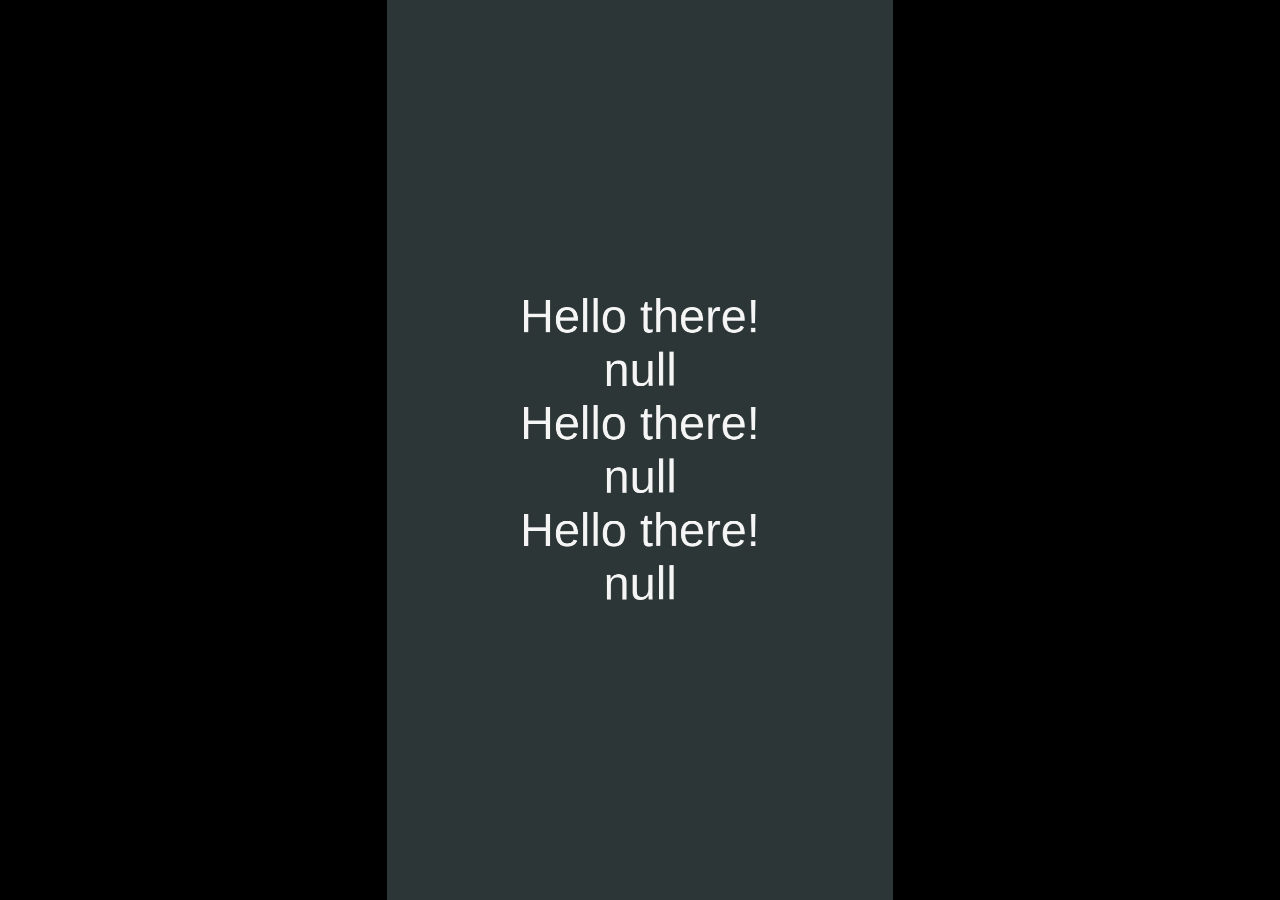
==== commit 1d5b794e: "ok" ====
--- a/acc/index.html
+++ b/acc/index.html
@@ -32,6 +32,6 @@
             </div>
         </div>
         <script src="noodlviewer.min.js"></script>
-<script>!function(){"use strict";function e(e){var t=document.createElement("div");t.style.color="#ffffff",t.style.textAlign="center",t.style.paddingTop="20px",t.innerHTML=e,document.body.appendChild(t)}var t=window.Application;try{var n=new t({runStandalone:!0});n.addErrorHandler(e),n.context.eventEmitter.once("frameEnd",function(){if(document.getElementById){var e=document.getElementById("loading");document.body.removeChild(e)}}),n.setData({"settings":{"devices":"Default Device","Default Device.fillMode":"aspectFit","Default Device.canvasWidth":1080,"Default Device.canvasHeight":1920},"components":[{"name":"/Main","nodes":[{"id":"2d3ccd33-f1ef-2dc5-3e1a-ca9d61cd222b","type":"Group","parameters":{"fill":"parent"},"ports":[],"children":[{"id":"fa90ea16-1232-0437-deea-5dd6263d8247","type":"Rectangle","parameters":{"color":"#2D3636"},"ports":[],"children":[]},{"id":"e57868ac-82ff-9735-61e5-9eb823f1995c","type":"Stack Layout","parameters":{"sizeMode":"childHeight","alignY":"center"},"ports":[],"children":[{"id":"0b470ee8-8501-0983-eece-270236b657bb","type":"Text","parameters":{"alignX":"center","alignY":"center","text":"Hello there!","fontSize":100,"color":"#F5F5F5","sizeMode":"childSize","fontFamily":"Arial"},"ports":[],"children":[]},{"id":"189062e3-73dc-05ee-617c-55a3c2f1cc31","type":"Text","parameters":{"alignX":"center","alignY":"center","text":"Hello there!","fontSize":100,"color":"#F5F5F5","sizeMode":"childSize","fontFamily":"Arial"},"ports":[],"children":[]},{"id":"6fda2a38-0b2f-8f5c-e54f-5413524e9f55","type":"Text","parameters":{"alignX":"center","alignY":"center","text":"Hello there!","fontSize":100,"color":"#F5F5F5","sizeMode":"childSize","fontFamily":"Arial"},"ports":[],"children":[]},{"id":"a166dc61-a845-0c06-254a-99fe38d02674","type":"Text","parameters":{"alignX":"center","alignY":"center","text":"Hello there!","fontSize":100,"color":"#F5F5F5","sizeMode":"childSize","fontFamily":"Arial"},"ports":[],"children":[]},{"id":"f8f9e6f1-610f-4782-4e62-f105ba6de8c8","type":"Text","parameters":{"alignX":"center","alignY":"center","text":"Hello there!","fontSize":100,"color":"#F5F5F5","sizeMode":"childSize","fontFamily":"Arial"},"ports":[],"children":[]},{"id":"76982b42-3c1f-ffe6-d8c8-0ec03ee951f8","type":"Text","parameters":{"alignX":"center","alignY":"center","text":"Hello there!","fontSize":100,"color":"#F5F5F5","sizeMode":"childSize","fontFamily":"Arial"},"ports":[],"children":[]}]}]},{"id":"0fd97f42-b4e1-d5d2-78eb-373588eaec56","type":"/Utils/Device Accelorameter","parameters":{},"ports":[],"children":[]},{"id":"3936159e-2e81-f2de-20ad-b011e63e45b3","type":"/Utils/Device Accelorameter iOS","parameters":{},"ports":[],"children":[]}],"connections":[{"sourceId":"3936159e-2e81-f2de-20ad-b011e63e45b3","sourcePort":"x_acceleration","targetId":"0b470ee8-8501-0983-eece-270236b657bb","targetPort":"text"},{"sourceId":"2d3ccd33-f1ef-2dc5-3e1a-ca9d61cd222b","sourcePort":"touch.tap","targetId":"3936159e-2e81-f2de-20ad-b011e63e45b3","targetPort":"tap"}],"ports":[],"roots":["2d3ccd33-f1ef-2dc5-3e1a-ca9d61cd222b"]},{"name":"/Utils/Device Accelorameter","nodes":[{"id":"a83cd319-2cc1-ed2e-00ba-78a13db4b440","type":"Javascript2","parameters":{"code":"define({\n    \n    inputs: {\n        sw: \"boolean\"\n    },\n    \n    outputs: {\n        \n        xRotation: \"number\",\n        yRotation: \"number\",\n        zRotation: \"number\",\n        xAcceleration: \"number\",\n        yAcceleration: \"number\",\n        zAcceleration: \"number\"\n    },\n    setup: function(i, o) {\n        var self = this;\n        \n        window.addEventListener(\"devicemotion\", handleMotion, true);\n        \n        window.addEventListener(\"deviceorientation\", function(event){\n            \n            //var absolute = event.absolute;\n            o.zRotation = event.alpha;\n            o.xRotation = event.beta;\n            o.yRotation = event.gamma;\n            console.log(o.zRotation);\n            self.flagOutputDirty(\"xRotation\");\n            self.flagOutputDirty(\"yRotation\");\n            self.flagOutputDirty(\"zRotation\");\n        }, true);\n        \n        function handleMotion(event) {\n            \n            o.xAcceleration = event.acceleration.x;\n            o.yAcceleration = event.acceleration.y; \n            o.zAcceleration = event.acceleration.z;\n        }\n        \n        \n    },\n    run: function(i, o) {\n    }\n});"},"ports":[{"name":"code","displayName":"Code","group":"Code","plug":"input","type":{"name":"string","allowEditOnly":true,"codeeditor":"javascript"},"default":"define({\n    inputs: {\n        inputValue: \"number\"\n    },\n    outputs: {\n        outputValue: \"number\"\n    },\n    destroy: function(inputs, outputs) {\n\n    },\n    setup: function(inputs, outputs) {\n\n    },\n    run: function(inputs, outputs, changedInputs) {\n\n    }\n});","index":1},{"name":"sw","plug":"input","type":{"name":"boolean"},"group":"Inputs","index":2},{"name":"xRotation","type":{"name":"number"},"plug":"output","group":"Outputs","index":3},{"name":"yRotation","type":{"name":"number"},"plug":"output","group":"Outputs","index":4},{"name":"zRotation","type":{"name":"number"},"plug":"output","group":"Outputs","index":5},{"name":"xAcceleration","type":{"name":"number"},"plug":"output","group":"Outputs","index":6},{"name":"yAcceleration","type":{"name":"number"},"plug":"output","group":"Outputs","index":7},{"name":"zAcceleration","type":{"name":"number"},"plug":"output","group":"Outputs","index":8}],"children":[]},{"id":"03ebb753-7472-1d85-cbf8-b5bbe58d1412","type":"Component Outputs","parameters":{},"ports":[{"name":"x_orientation","plug":"input","type":{"name":"*"},"index":1},{"name":"y_orientation","plug":"input","type":{"name":"*"},"index":2},{"name":"z_orientation","plug":"input","type":{"name":"*"},"index":3},{"name":"x_acceleration","plug":"input","type":{"name":"*"},"index":4},{"name":"y_acceleration","plug":"input","type":{"name":"*"},"index":5},{"name":"z_acceleration","plug":"input","type":{"name":"*"},"index":6},{"name":"switch","plug":"input","type":{"name":"*"},"index":7}],"children":[]}],"connections":[{"sourceId":"a83cd319-2cc1-ed2e-00ba-78a13db4b440","sourcePort":"xRotation","targetId":"03ebb753-7472-1d85-cbf8-b5bbe58d1412","targetPort":"x_orientation"},{"sourceId":"a83cd319-2cc1-ed2e-00ba-78a13db4b440","sourcePort":"yRotation","targetId":"03ebb753-7472-1d85-cbf8-b5bbe58d1412","targetPort":"y_orientation"},{"sourceId":"a83cd319-2cc1-ed2e-00ba-78a13db4b440","sourcePort":"zRotation","targetId":"03ebb753-7472-1d85-cbf8-b5bbe58d1412","targetPort":"z_orientation"},{"sourceId":"a83cd319-2cc1-ed2e-00ba-78a13db4b440","sourcePort":"xAcceleration","targetId":"03ebb753-7472-1d85-cbf8-b5bbe58d1412","targetPort":"x_acceleration"},{"sourceId":"a83cd319-2cc1-ed2e-00ba-78a13db4b440","sourcePort":"yAcceleration","targetId":"03ebb753-7472-1d85-cbf8-b5bbe58d1412","targetPort":"y_acceleration"},{"sourceId":"a83cd319-2cc1-ed2e-00ba-78a13db4b440","sourcePort":"zAcceleration","targetId":"03ebb753-7472-1d85-cbf8-b5bbe58d1412","targetPort":"z_acceleration"}],"ports":[{"name":"switch","type":{"name":"number"},"plug":"output"},{"name":"x_acceleration","type":{"name":"number"},"plug":"output"},{"name":"x_orientation","type":{"name":"number"},"plug":"output"},{"name":"y_acceleration","type":{"name":"number"},"plug":"output"},{"name":"y_orientation","type":{"name":"number"},"plug":"output"},{"name":"z_acceleration","type":{"name":"number"},"plug":"output"},{"name":"z_orientation","type":{"name":"number"},"plug":"output"}],"roots":[]},{"name":"/Utils/Device Accelorameter iOS","nodes":[{"id":"e89264aa-ab89-05e3-c0d3-13cad3a7a34d","type":"Javascript2","parameters":{"code":"define({\n    \n    inputs: {\n        sw: \"boolean\"\n    },\n    \n    outputs: {\n        \n        xRotation: \"number\",\n        yRotation: \"number\",\n        zRotation: \"number\",\n        xAcceleration: \"number\",\n        yAcceleration: \"number\",\n        zAcceleration: \"number\"\n    },\n    setup: function(i, o) {\n        var self = this;\n        const requestDeviceMotionPermission = () => {\n          if (\n            DeviceMotionEvent &&\n            typeof DeviceMotionEvent.requestPermission === 'function'\n              ) {\n                DeviceMotionEvent.requestPermission().then(permissionState => {\n                  if (permissionState === 'granted') {\n                    window.addEventListener('devicemotion', e => {\n                        o.xAcceleration = event.acceleration.x;\n                        o.yAcceleration = event.acceleration.y; \n                        o.zAcceleration = event.acceleration.z;\n                    })\n                  } else {\n                    console.log(\"加速度得られず。\");\n                  }\n                })\n                .catch(console.error) // https通信でない場合などで許可を取得できなかった場合\n              } else {\n                // 上記以外のブラウザ\n              }\n            }\n        if(i.sw){\n            requestDeviceMotionPermission();\n        }\n        \n        window.addEventListener(\"deviceorientation\", function(event){\n            \n            //var absolute = event.absolute;\n            o.zRotation = event.alpha;\n            o.xRotation = event.beta;\n            o.yRotation = event.gamma;\n\n            self.flagOutputDirty(\"xRotation\");\n            self.flagOutputDirty(\"yRotation\");\n            self.flagOutputDirty(\"zRotation\");\n        }, true);\n        \n\n        \n        \n    },\n    run: function(i, o) {\n    }\n});"},"ports":[{"name":"code","displayName":"Code","group":"Code","plug":"input","type":{"name":"string","allowEditOnly":true,"codeeditor":"javascript"},"default":"define({\n    inputs: {\n        inputValue: \"number\"\n    },\n    outputs: {\n        outputValue: \"number\"\n    },\n    destroy: function(inputs, outputs) {\n\n    },\n    setup: function(inputs, outputs) {\n\n    },\n    run: function(inputs, outputs, changedInputs) {\n\n    }\n});","index":1},{"name":"sw","plug":"input","type":{"name":"boolean"},"group":"Inputs","index":2},{"name":"xRotation","type":{"name":"number"},"plug":"output","group":"Outputs","index":3},{"name":"yRotation","type":{"name":"number"},"plug":"output","group":"Outputs","index":4},{"name":"zRotation","type":{"name":"number"},"plug":"output","group":"Outputs","index":5},{"name":"xAcceleration","type":{"name":"number"},"plug":"output","group":"Outputs","index":6},{"name":"yAcceleration","type":{"name":"number"},"plug":"output","group":"Outputs","index":7},{"name":"zAcceleration","type":{"name":"number"},"plug":"output","group":"Outputs","index":8}],"children":[]},{"id":"743ad7eb-8d07-9669-a954-929dabc3986c","type":"Component Outputs","parameters":{},"ports":[{"name":"x_orientation","plug":"input","type":{"name":"*"},"index":1},{"name":"y_orientation","plug":"input","type":{"name":"*"},"index":2},{"name":"z_orientation","plug":"input","type":{"name":"*"},"index":3},{"name":"x_acceleration","plug":"input","type":{"name":"*"},"index":4},{"name":"y_acceleration","plug":"input","type":{"name":"*"},"index":5},{"name":"z_acceleration","plug":"input","type":{"name":"*"},"index":6},{"name":"switch","plug":"input","type":{"name":"*"},"index":7}],"children":[]},{"id":"a5c0ed0f-cd71-baf4-1019-d6a05784ba25","type":"Component Inputs","parameters":{},"ports":[{"name":"tap","plug":"output","type":{"name":"*"},"index":1}],"children":[]},{"id":"df8b1eff-f528-fe49-0e7d-a19a02023dfb","type":"Switch","parameters":{},"ports":[],"children":[]}],"connections":[{"sourceId":"e89264aa-ab89-05e3-c0d3-13cad3a7a34d","sourcePort":"xRotation","targetId":"743ad7eb-8d07-9669-a954-929dabc3986c","targetPort":"x_orientation"},{"sourceId":"e89264aa-ab89-05e3-c0d3-13cad3a7a34d","sourcePort":"yRotation","targetId":"743ad7eb-8d07-9669-a954-929dabc3986c","targetPort":"y_orientation"},{"sourceId":"e89264aa-ab89-05e3-c0d3-13cad3a7a34d","sourcePort":"zRotation","targetId":"743ad7eb-8d07-9669-a954-929dabc3986c","targetPort":"z_orientation"},{"sourceId":"e89264aa-ab89-05e3-c0d3-13cad3a7a34d","sourcePort":"xAcceleration","targetId":"743ad7eb-8d07-9669-a954-929dabc3986c","targetPort":"x_acceleration"},{"sourceId":"e89264aa-ab89-05e3-c0d3-13cad3a7a34d","sourcePort":"yAcceleration","targetId":"743ad7eb-8d07-9669-a954-929dabc3986c","targetPort":"y_acceleration"},{"sourceId":"e89264aa-ab89-05e3-c0d3-13cad3a7a34d","sourcePort":"zAcceleration","targetId":"743ad7eb-8d07-9669-a954-929dabc3986c","targetPort":"z_acceleration"},{"sourceId":"a5c0ed0f-cd71-baf4-1019-d6a05784ba25","sourcePort":"tap","targetId":"df8b1eff-f528-fe49-0e7d-a19a02023dfb","targetPort":"flip"},{"sourceId":"df8b1eff-f528-fe49-0e7d-a19a02023dfb","sourcePort":"state","targetId":"e89264aa-ab89-05e3-c0d3-13cad3a7a34d","targetPort":"sw"}],"ports":[{"name":"switch","type":{"name":"number"},"plug":"output"},{"name":"tap","type":{"name":"boolean","allowConnectionsOnly":true},"plug":"input"},{"name":"x_acceleration","type":{"name":"number"},"plug":"output"},{"name":"x_orientation","type":{"name":"number"},"plug":"output"},{"name":"y_acceleration","type":{"name":"number"},"plug":"output"},{"name":"y_orientation","type":{"name":"number"},"plug":"output"},{"name":"z_acceleration","type":{"name":"number"},"plug":"output"},{"name":"z_orientation","type":{"name":"number"},"plug":"output"}],"roots":[]}],"rootComponent":"/Main","rootNode":"2d3ccd33-f1ef-2dc5-3e1a-ca9d61cd222b"})}catch(t){throw e(t.message),t}}();</script>
+<script>!function(){"use strict";function e(e){var t=document.createElement("div");t.style.color="#ffffff",t.style.textAlign="center",t.style.paddingTop="20px",t.innerHTML=e,document.body.appendChild(t)}var t=window.Application;try{var n=new t({runStandalone:!0});n.addErrorHandler(e),n.context.eventEmitter.once("frameEnd",function(){if(document.getElementById){var e=document.getElementById("loading");document.body.removeChild(e)}}),n.setData({"settings":{"devices":"Default Device","Default Device.fillMode":"aspectFit","Default Device.canvasWidth":1080,"Default Device.canvasHeight":1920},"components":[{"name":"/Main","nodes":[{"id":"2d3ccd33-f1ef-2dc5-3e1a-ca9d61cd222b","type":"Group","parameters":{"fill":"parent"},"ports":[],"children":[{"id":"fa90ea16-1232-0437-deea-5dd6263d8247","type":"Rectangle","parameters":{"color":"#2D3636"},"ports":[],"children":[]},{"id":"e57868ac-82ff-9735-61e5-9eb823f1995c","type":"Stack Layout","parameters":{"sizeMode":"childHeight","alignY":"center"},"ports":[],"children":[{"id":"0b470ee8-8501-0983-eece-270236b657bb","type":"Text","parameters":{"alignX":"center","alignY":"center","text":"Hello there!","fontSize":100,"color":"#F5F5F5","sizeMode":"childSize","fontFamily":"Arial"},"ports":[],"children":[]},{"id":"189062e3-73dc-05ee-617c-55a3c2f1cc31","type":"Text","parameters":{"alignX":"center","alignY":"center","text":"Hello there!","fontSize":100,"color":"#F5F5F5","sizeMode":"childSize","fontFamily":"Arial"},"ports":[],"children":[]},{"id":"6fda2a38-0b2f-8f5c-e54f-5413524e9f55","type":"Text","parameters":{"alignX":"center","alignY":"center","text":"Hello there!","fontSize":100,"color":"#F5F5F5","sizeMode":"childSize","fontFamily":"Arial"},"ports":[],"children":[]},{"id":"a166dc61-a845-0c06-254a-99fe38d02674","type":"Text","parameters":{"alignX":"center","alignY":"center","text":"Hello there!","fontSize":100,"color":"#F5F5F5","sizeMode":"childSize","fontFamily":"Arial"},"ports":[],"children":[]},{"id":"f8f9e6f1-610f-4782-4e62-f105ba6de8c8","type":"Text","parameters":{"alignX":"center","alignY":"center","text":"Hello there!","fontSize":100,"color":"#F5F5F5","sizeMode":"childSize","fontFamily":"Arial"},"ports":[],"children":[]},{"id":"76982b42-3c1f-ffe6-d8c8-0ec03ee951f8","type":"Text","parameters":{"alignX":"center","alignY":"center","text":"Hello there!","fontSize":100,"color":"#F5F5F5","sizeMode":"childSize","fontFamily":"Arial"},"ports":[],"children":[]}]}]},{"id":"0fd97f42-b4e1-d5d2-78eb-373588eaec56","type":"/Utils/Device Accelorameter","parameters":{},"ports":[],"children":[]}],"connections":[{"sourceId":"0fd97f42-b4e1-d5d2-78eb-373588eaec56","sourcePort":"x_acceleration","targetId":"0b470ee8-8501-0983-eece-270236b657bb","targetPort":"text"},{"sourceId":"0fd97f42-b4e1-d5d2-78eb-373588eaec56","sourcePort":"x_orientation","targetId":"189062e3-73dc-05ee-617c-55a3c2f1cc31","targetPort":"text"},{"sourceId":"0fd97f42-b4e1-d5d2-78eb-373588eaec56","sourcePort":"y_acceleration","targetId":"6fda2a38-0b2f-8f5c-e54f-5413524e9f55","targetPort":"text"},{"sourceId":"0fd97f42-b4e1-d5d2-78eb-373588eaec56","sourcePort":"y_orientation","targetId":"a166dc61-a845-0c06-254a-99fe38d02674","targetPort":"text"},{"sourceId":"0fd97f42-b4e1-d5d2-78eb-373588eaec56","sourcePort":"z_acceleration","targetId":"f8f9e6f1-610f-4782-4e62-f105ba6de8c8","targetPort":"text"},{"sourceId":"0fd97f42-b4e1-d5d2-78eb-373588eaec56","sourcePort":"z_orientation","targetId":"76982b42-3c1f-ffe6-d8c8-0ec03ee951f8","targetPort":"text"}],"ports":[],"roots":["2d3ccd33-f1ef-2dc5-3e1a-ca9d61cd222b"]},{"name":"/Utils/Device Accelorameter","nodes":[{"id":"a83cd319-2cc1-ed2e-00ba-78a13db4b440","type":"Javascript2","parameters":{"code":"define({\n    \n    inputs: {\n        sw: \"boolean\"\n    },\n    \n    outputs: {\n        \n        xRotation: \"number\",\n        yRotation: \"number\",\n        zRotation: \"number\",\n        xAcceleration: \"number\",\n        yAcceleration: \"number\",\n        zAcceleration: \"number\"\n    },\n    setup: function(i, o) {\n        var self = this;\n        \n        window.addEventListener(\"devicemotion\", handleMotion, true);\n        \n        window.addEventListener(\"deviceorientation\", function(event){\n            \n            //var absolute = event.absolute;\n            o.zRotation = event.alpha;\n            o.xRotation = event.beta;\n            o.yRotation = event.gamma;\n            console.log(o.zRotation);\n            self.flagOutputDirty(\"xRotation\");\n            self.flagOutputDirty(\"yRotation\");\n            self.flagOutputDirty(\"zRotation\");\n        }, true);\n        \n        function handleMotion(event) {\n            \n            o.xAcceleration = event.acceleration.x;\n            o.yAcceleration = event.acceleration.y; \n            o.zAcceleration = event.acceleration.z;\n        }\n        \n        \n    },\n    run: function(i, o) {\n    }\n});"},"ports":[{"name":"code","displayName":"Code","group":"Code","plug":"input","type":{"name":"string","allowEditOnly":true,"codeeditor":"javascript"},"default":"define({\n    inputs: {\n        inputValue: \"number\"\n    },\n    outputs: {\n        outputValue: \"number\"\n    },\n    destroy: function(inputs, outputs) {\n\n    },\n    setup: function(inputs, outputs) {\n\n    },\n    run: function(inputs, outputs, changedInputs) {\n\n    }\n});","index":1},{"name":"sw","plug":"input","type":{"name":"boolean"},"group":"Inputs","index":2},{"name":"xRotation","type":{"name":"number"},"plug":"output","group":"Outputs","index":3},{"name":"yRotation","type":{"name":"number"},"plug":"output","group":"Outputs","index":4},{"name":"zRotation","type":{"name":"number"},"plug":"output","group":"Outputs","index":5},{"name":"xAcceleration","type":{"name":"number"},"plug":"output","group":"Outputs","index":6},{"name":"yAcceleration","type":{"name":"number"},"plug":"output","group":"Outputs","index":7},{"name":"zAcceleration","type":{"name":"number"},"plug":"output","group":"Outputs","index":8}],"children":[]},{"id":"03ebb753-7472-1d85-cbf8-b5bbe58d1412","type":"Component Outputs","parameters":{},"ports":[{"name":"x_orientation","plug":"input","type":{"name":"*"},"index":1},{"name":"y_orientation","plug":"input","type":{"name":"*"},"index":2},{"name":"z_orientation","plug":"input","type":{"name":"*"},"index":3},{"name":"x_acceleration","plug":"input","type":{"name":"*"},"index":4},{"name":"y_acceleration","plug":"input","type":{"name":"*"},"index":5},{"name":"z_acceleration","plug":"input","type":{"name":"*"},"index":6},{"name":"switch","plug":"input","type":{"name":"*"},"index":7}],"children":[]}],"connections":[{"sourceId":"a83cd319-2cc1-ed2e-00ba-78a13db4b440","sourcePort":"xRotation","targetId":"03ebb753-7472-1d85-cbf8-b5bbe58d1412","targetPort":"x_orientation"},{"sourceId":"a83cd319-2cc1-ed2e-00ba-78a13db4b440","sourcePort":"yRotation","targetId":"03ebb753-7472-1d85-cbf8-b5bbe58d1412","targetPort":"y_orientation"},{"sourceId":"a83cd319-2cc1-ed2e-00ba-78a13db4b440","sourcePort":"zRotation","targetId":"03ebb753-7472-1d85-cbf8-b5bbe58d1412","targetPort":"z_orientation"},{"sourceId":"a83cd319-2cc1-ed2e-00ba-78a13db4b440","sourcePort":"xAcceleration","targetId":"03ebb753-7472-1d85-cbf8-b5bbe58d1412","targetPort":"x_acceleration"},{"sourceId":"a83cd319-2cc1-ed2e-00ba-78a13db4b440","sourcePort":"yAcceleration","targetId":"03ebb753-7472-1d85-cbf8-b5bbe58d1412","targetPort":"y_acceleration"},{"sourceId":"a83cd319-2cc1-ed2e-00ba-78a13db4b440","sourcePort":"zAcceleration","targetId":"03ebb753-7472-1d85-cbf8-b5bbe58d1412","targetPort":"z_acceleration"}],"ports":[{"name":"switch","type":{"name":"number"},"plug":"output"},{"name":"x_acceleration","type":{"name":"number"},"plug":"output"},{"name":"x_orientation","type":{"name":"number"},"plug":"output"},{"name":"y_acceleration","type":{"name":"number"},"plug":"output"},{"name":"y_orientation","type":{"name":"number"},"plug":"output"},{"name":"z_acceleration","type":{"name":"number"},"plug":"output"},{"name":"z_orientation","type":{"name":"number"},"plug":"output"}],"roots":[]}],"rootComponent":"/Main","rootNode":"2d3ccd33-f1ef-2dc5-3e1a-ca9d61cd222b"})}catch(t){throw e(t.message),t}}();</script>
     </body>
 </html>
